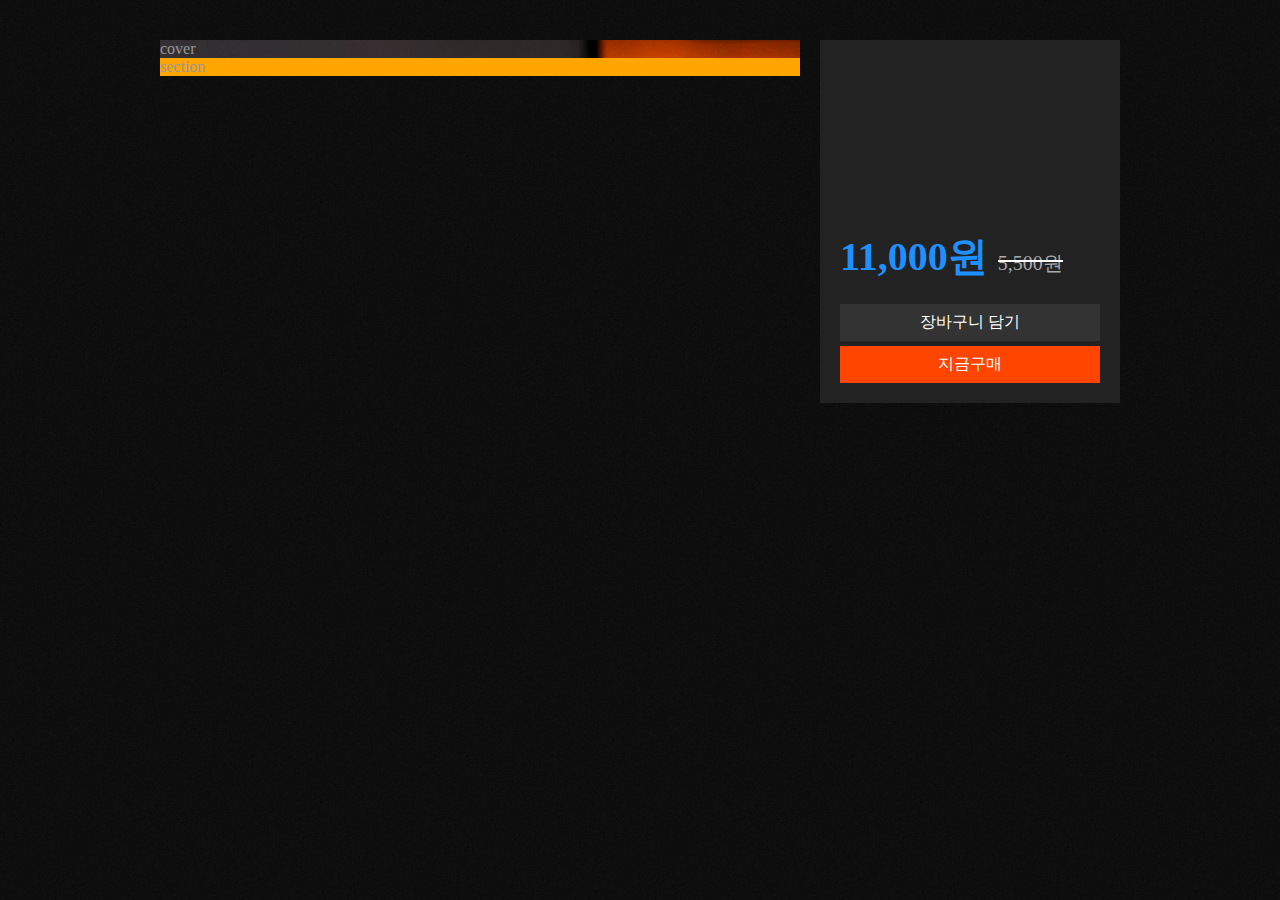
==== htmlcss-s02e02/index.html @ 71ae9270 "chapter 2_2. responsive web design2" ====
<!DOCTYPE html>
<html>
    <head>
        <link rel="stylesheet" href="style.css">
    </head>
    <body>
		<div class="contents">

			<div class="l_wrapper">
				<div class="l_sidebar">
					<div class="checkout clearfix">
						<div class="video">
							
							<iframe class="video-iframe" width="560" height="315" src="https://www.youtube.com/embed/TZjB94sA3IU" title="YouTube video player" frameborder="0" allow="accelerometer; autoplay; clipboard-write; encrypted-media; gyroscope; picture-in-picture" allowfullscreen></iframe>
						</div>
						<div class="checkout-section">
							<p class="price">
								11,000원
								<span class="price-discount">
									5,500원
								</span>
							</p>
						</div>
						<div class="checkout-section">
							<a class="button button_block mb_5" href="">
								장바구니 담기
							</a>
							<a class="button button_block button_important" href="">
								지금구매
							</a>
						</div>
						
					</div>
				</div>
				<div class="l_main">
					<div class="course">
						<div class="course-cover">
							cover
						</div>
						<div class="course-section">
							section
						</div>
					</div>
				</div>
			</div>
		</div>

    </body>
</html>
---- htmlcss-s02e02/style.css ----
/*Reset*/

body, p, a {
	margin: 0;
}

a {
	text-decoration: None;
	color: inherit;
}

/*layout*/
.l_wrapper{
	width: 960px;
	margin: 0 auto;
}


.l_sidebar {
	float: right;
	margin-left: 20px;
	width: 300px;
}



.l_main{
	overflow: hidden;
}


/* commons */
.clearfix:after {
	content: '  ';
	display: table;
}

.button {
	background-color: #333;
	color: white;
	padding: 0.5em 1em;
	display: inline-block;
}

.button_block {
	display: block;
	text-align: center;
}

.button_important {
	background-color: orangered;
}

/* Util */
.mb_5 {margin-bottom: 5px;}
.mb_10 {margin-bottom: 5px;}
.mb_15 {margin-bottom: 5px;}
.mb_20 {margin-bottom: 5px;}


@media (max-width: 480px ) {
	.l_sidebar {
		width: auto;
		float: None;
	}
}


/*contents*/
body {
	background-image: url(images/bg.png);
	color: #999;
}


.contents {
	padding: 40px 0;
}


.checkout {
	background-color: #222;
}




.checkout-section {
	margin: 20px;
}

.video {
	padding-top: 56.25%;
	position:relative;
}


.video-iframe {
	position:absolute;
	left: 0;
	top: 0;
	width: 100%;
	height: 100%;
}

.price {
	font-size: 40px;
	color: dodgerblue;
	font-weight: bold;
}


.price-discount {
	font-size: 0.5em;
	color: #aaa;
	font-weight: normal;
	position: relative;
	
}

.price-discount:before {
	content: ' ';
	position: absolute;
	left:  0;
	right: 0;
	height: 2px;
	bottom: 0.6em;
	background-color: white;
}


.course-cover {
	background-image: url(images/cover.png);
}

.course-section {
	background-color: orange;
}
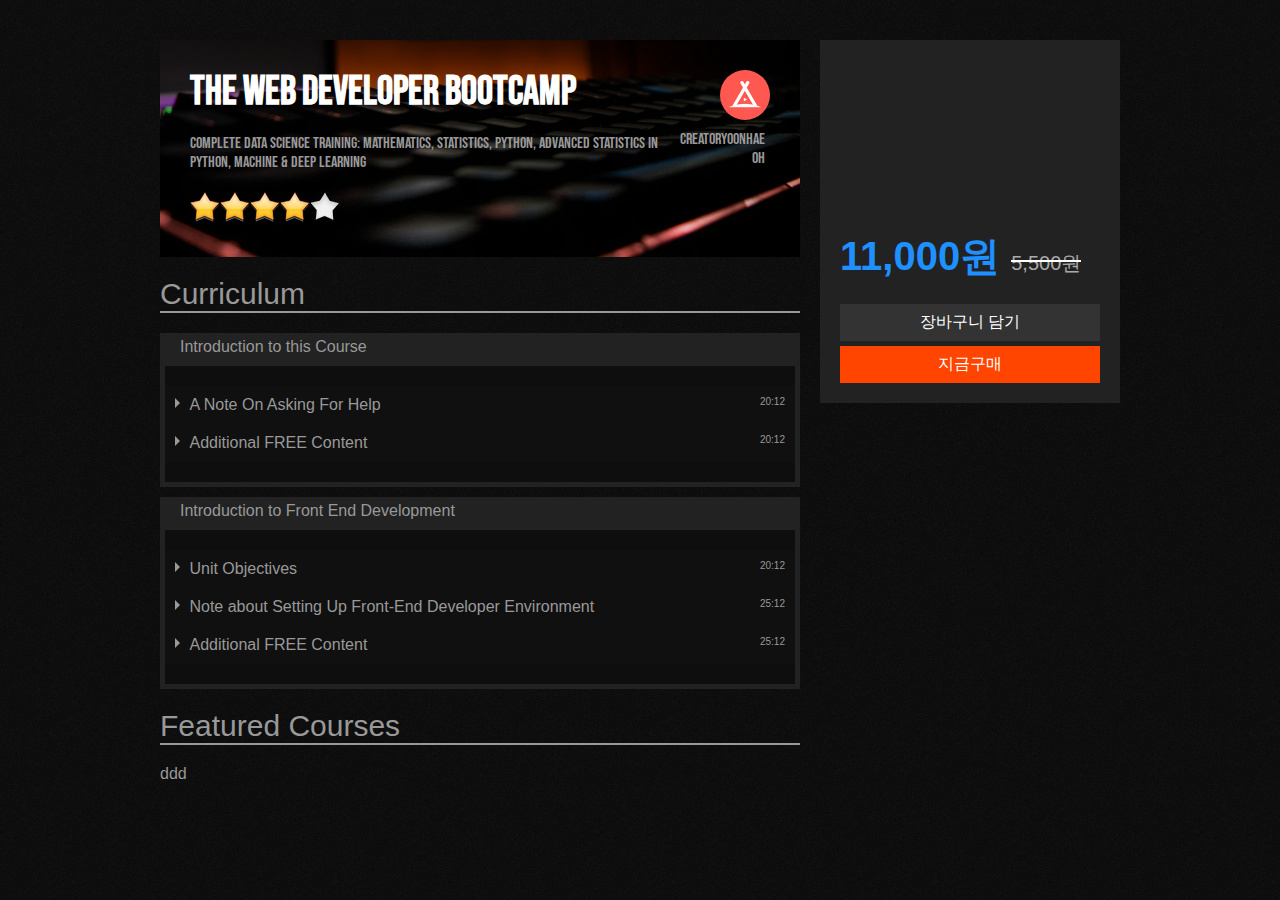
==== commit 6e756b50: "chapter 2_2. responsive web design2 finish" ====
--- a/htmlcss-s02e02/index.html
+++ b/htmlcss-s02e02/index.html
@@ -2,6 +2,9 @@
 <html>
     <head>
         <link rel="stylesheet" href="style.css">
+		<link rel="preconnect" href="https://fonts.googleapis.com">
+		<link rel="preconnect" href="https://fonts.gstatic.com" crossorigin>
+		<link href="https://fonts.googleapis.com/css2?family=Alatsi&family=Bebas+Neue&family=Montserrat:wght@900&display=swap" rel="stylesheet">
     </head>
     <body>
 		<div class="contents">
@@ -35,10 +38,74 @@
 				<div class="l_main">
 					<div class="course">
 						<div class="course-cover">
-							cover
+							<div class="course-creator"> 
+								<img class="course-creator-logo" src="images/logo.png">
+								<div class="course-creator-contents">
+									<string>Creator</string>Yoonhae Oh
+								</div>
+							</div>
+							<div class="course-title">
+								<h1>The Web Developer Bootcamp</h1>
+								<p>Complete Data Science Training: Mathematics, Statistics, Python, Advanced Statistics in Python, Machine & Deep Learning</p>
+								<div class="star s04">
+									
+								</div>
+							</div>
 						</div>
 						<div class="course-section">
-							section
+							<h2>Curriculum</h2>
+							<div class="course-section-contents">
+								<ul class="curriculum">
+									<li class="curriculum-item clearfix">
+										<h3>Introduction to this Course</h3>
+										<ul class="curriculum-item-list">
+											<li>
+												<a class="curriculum-link" href="">
+													<span>20:12</span>
+													A Note On Asking For Help
+												</a>
+											</li>
+											<li>
+												<a class="curriculum-link" href="">
+													<span>20:12</span>
+													Additional FREE Content
+												</a>
+											</li>
+										</ul>
+									</li>
+									<li class="curriculum-item clearfix">
+										<h3>Introduction to Front End Development</h3>
+										<ul class="curriculum-item-list">
+											<li>
+												<a class="curriculum-link" href="">
+													<span>20:12</span>
+													Unit Objectives
+												</a>
+											</li>
+											<li>
+												<a class="curriculum-link" href="">
+													<span>25:12</span>
+													Note about Setting Up Front-End Developer Environment
+												</a>
+											</li>
+											<li>
+												<a class="curriculum-link" href="">
+													<span>25:12</span>
+													Additional FREE Content
+												</a>
+											</li>
+										</ul>
+									</li>
+								</ul>
+								
+							</div>
+						</div>
+						<div class="course-section">
+							<h2>Featured Courses</h2>
+							<div class="course-section-contents">
+								ddd
+								
+							</div>
 						</div>
 					</div>
 				</div>
--- a/htmlcss-s02e02/style.css
+++ b/htmlcss-s02e02/style.css
@@ -1,7 +1,17 @@
 /*Reset*/
 
-body, p, a {
+body, p, a, h1, h2, h3, ul, li {
 	margin: 0;
+	padding: 0;
+}
+
+h1, h2,h3, h4,  h5, h6 {
+	font-size: 100%;
+	font-weight: normal;
+}
+
+li {
+	list-style-type:none;
 }
 
 a {
@@ -9,10 +19,15 @@
 	color: inherit;
 }
 
+html {
+	font-family : sans-serif;
+}
+
 /*layout*/
 .l_wrapper{
-	width: 960px;
+	max-width: 960px;
 	margin: 0 auto;
+	padding: 0 20px;
 }
 
 
@@ -30,6 +45,7 @@
 
 
 /* commons */
+.clearfix:before,
 .clearfix:after {
 	content: '  ';
 	display: table;
@@ -57,13 +73,28 @@
 .mb_15 {margin-bottom: 5px;}
 .mb_20 {margin-bottom: 5px;}
 
-
-@media (max-width: 480px ) {
-	.l_sidebar {
-		width: auto;
-		float: None;
-	}
-}
+.star::before, .star {
+	overflow: hidden;
+	display: inline-block;
+	width: 150px;
+	height: 30px;
+	background-image: url(images/star-sprite.png);
+}
+
+
+.star::before {
+	content: ' ';
+	display: block;
+	background-position: left bottom;
+	width: 0px;
+}
+
+
+.star.s01::before { width: 30px;}
+.star.s02::before { width: 60px;}
+.star.s03::before { width: 90px;}
+.star.s04::before { width: 120px;}
+.star.s05::before { width: 150px;}
 
 
 /*contents*/
@@ -131,8 +162,167 @@
 
 .course-cover {
 	background-image: url(images/cover.png);
+	background-size: cover;
+	background-position: center;
+	padding: 30px;
+	position: relative;
+	font-family: 'Bebas Neue', cursive;
+}
+
+.course-cover:after {
+	content: ' ';
+	position: absolute;
+	left: 0;
+	right: 0;
+	top:0;
+	bottom: 0;
+	background: -moz-linear-gradient(top,  rgba(0,0,0,0.65) 0%, rgba(0,0,0,0) 100%);
+	background: -webkit-linear-gradient(top,  rgba(0,0,0,0.65) 0%,rgba(0,0,0,0) 100%);
+	background: linear-gradient(to bottom,  rgba(0,0,0,0.65) 0%,rgba(0,0,0,0) 100%);
+	filter: progid:DXImageTransform.Microsoft.gradient( startColorstr='#a6000000', endColorstr='#00000000',GradientType=0 );
+
+}
+
+
+.course-creator,
+.course-title {
+	position: relative;	
+	z-index: 10;
+}
+
+.course-creator {
+	float: right;
+	margin-left: 10px;
+	width: 100px;
+	
+	text-align: right;
+}
+
+.course-creator-logo {
+	width: 50px;
+	border-radius: 50%;
+}
+
+.course-creator-contents {
+	padding: 5px;
+}
+
+.course-creator-contents strong {
+	display: block;
+}
+
+
+.course-title {
+	display:hidden;
+}
+
+.course-title h1 {
+	color: white;
+	font-size: 40px;
+	font-weight: bold;
+	line-height: 1.1;
+	margin-bottom: 20px;
+	text-transform: uppercase;
+}
+
+.course-title  p {
+	margin-bottom: 20px;
 }
 
 .course-section {
-	background-color: orange;
-}
+	margin: 20px 0;
+}
+
+.course-section h2 {
+	font-size: 30px;
+	color: #999;
+	border-bottom: 2px solid;
+	margin-bottom: 20px;
+}
+
+.course-section-contents {
+	
+}
+
+.curriculum {
+}
+
+
+.curriculum-item {
+	margin-bottom: 10px;
+	background-color: #222;
+	
+}
+
+.curriculum-item:last-child{
+	margin-bottom: 0px;
+}
+
+.curriculum-item h3 {
+	padding: 5px 20px;
+}
+
+.curriculum-item-list {
+	background-color: #0e0e0e;
+	padding: 20px 0;
+	margin: 5px;
+	
+}
+
+.curriculum-link {
+	background-color: rgba(255, 255, 255, 0.01);
+	display: block;
+	margin 5px 20px;
+	padding: 10px;
+}
+
+
+.curriculum-link:hover {
+	color:white;
+}
+
+.curriculum-link:before {
+	content: ' ';
+	width: 0;
+	height: 0;
+	border: 5px solid;
+	border-color: transparent transparent transparent currentColor;
+	display:inline-block;
+	transform : translateY(-2px);
+}
+
+.curriculum-link span {
+	float: right;
+	font-size: 10px;
+}
+
+.footer {
+	background-color : rgba(0, 0, 0, 0.3);
+}
+
+
+
+@media (max-width: 768px ) {
+	.l_sidebar {
+		width: auto;
+		float: None;
+		margin-left: 0;
+	}
+}
+
+
+@media (max-width: 480px ) {
+	.course-cover {
+		text-align: center;
+	}
+	.course-creator {
+		float: None;	
+		margin: 0;
+		width: auto;
+		text-align:center;
+	}
+	
+	.curriculum-link span {
+		display: none;
+	}
+}
